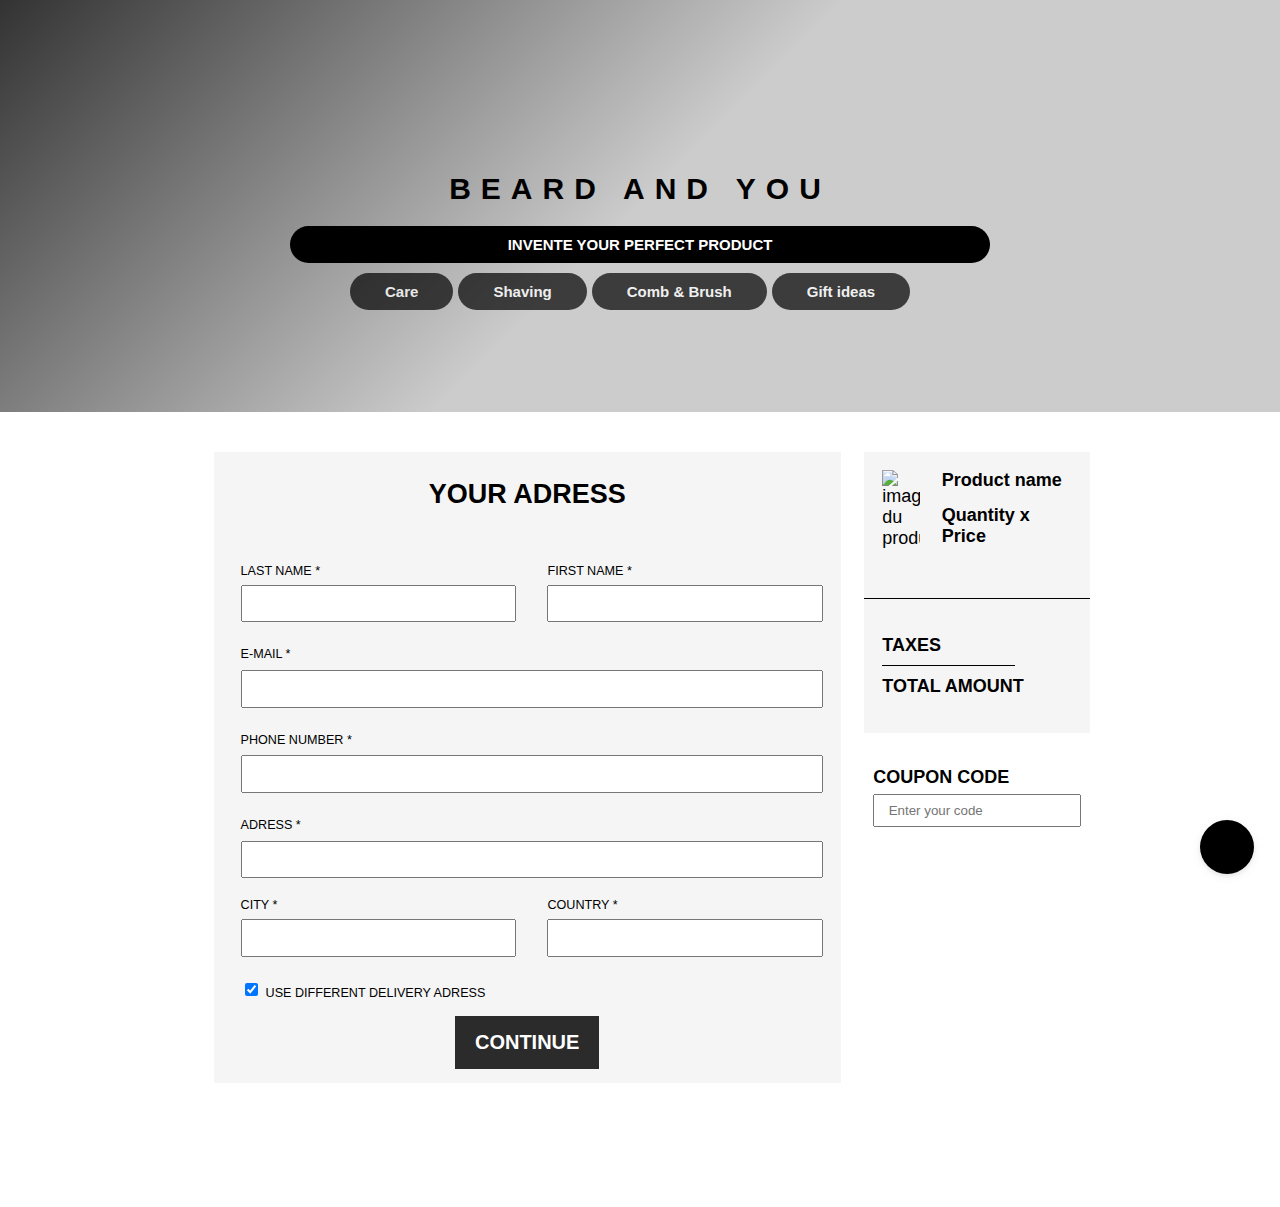
==== basket.html @ 59ac4abd "Add files via upload" ====
<!DOCTYPE html>
<htlm>
    <head>
        <title>Beard and You</title>
        <meta charset="utf-8">
        <script src="https://kit.fontawesome.com/859c8cdbed.js" crossorigin="anonymous"></script>
        <link rel="stylesheet" href="css/style.css">
        <link rel="stylesheet" type="text/css" href="css/components/command_page.css">
    </head>
    <body>

        <div class="banner">
            

                <div class="icons">
        
                        <ul class="list-inline">
                            <li>
                            <a href="products.html"target="_blank"><i class="fas fa-search"></i></a>
                            </li>
                            <li>
                            <a href="account.html"target="_blank"><i class="far fa-user"></i></a>
                            </li>
                            <li>
                            <a href="basket.html"><i class="fas fa-shopping-cart"></i></a>
                            </li>

                        </ul>
                    </div>
        
        <div class="container">

                <h1>BEARD AND YOU</h1>

                <a href= "customize.html" class="btn-black">INVENTE YOUR PERFECT PRODUCT</a>
        
                <ul class="list-btn">

                    <li>
                        <a href= "products.html"  class="btn-care">Care</a>

                        <a href= "products.html"  class="btn-shaving">Shaving</a>

                        <a href= "products.html"  class="btn-comb">Comb & Brush</a>

                        <a href= "products.html"  class="btn-gift">Gift ideas</a>

                    </li>

                </ul>


            </div>
        </div>


        <div class="container command_container">

 <div class="container-flex invente">
            <div class="container-flex formulaire">
                
                <div class="form">
                    <h2 class="title">YOUR ADRESS</h2>
                    <div class="container_ligne">
                        <label>LAST NAME *<br><input class="lastname" type="text" value="" size="30" /></label>
                        <label>FIRST NAME *<br><input class="firstname" type="text" value="" size="30" /></label>
                    </div>
                    <label>E-MAIL *<br><input class="email" type="text" value="" size="60" /></label>
                    <br><label>PHONE NUMBER *<br><input class="phone" type="text" value="" size="60" /></label>
                   <br><label>ADRESS *<br><input class="adress" type="text" value="" size="60" /></label>
                    <div class="container_ligne">
                        <label>CITY *<br><input class="city" type="text" value="" size="30" /></label>
                        <label>COUNTRY *<br><input class="country" type="text" value="" size="30" /></label>
                    </div>
                    <div>
                        <input class="checkbox" type="checkbox" id="scales" name="scales" checked>
                        <label for="scales">USE DIFFERENT DELIVERY ADRESS</label>
                        </div>
                        <div class="btn_add">
                            <a href="index.html" class="btn_3">CONTINUE</a>
                        </div>
                </div>                
            </div>
            <div class="container-flex right">

                <div class="right_top">
                        <div class="container-flex product_name">
                        <img src="images/image produit 1.jpg" alt="image du produit" width="20%" height="auto">
                        <div class="read">
                            <div class="name"> Product name </div>
                            <div class="name"> Quantity x Price </div>
                        </div>                   
                    </div>
                    <div class="sep"></div>

                    <div class="extra_product">
                        <div class="taxes">
                        TAXES 
                        <div class=septwo></div>
                        TOTAL AMOUNT
                        </div>
                        
                    </div>

                </div>
                
                <div class="container-flex coupon">
                    <label>COUPON CODE<br><input class="coupon_input" type="text" value="" size="20" placeholder="Enter your code" /></label>
                </div>
                
            </div>
        </div>

            </div>

            <br> <br>
            <br> <br>

    <a class="typeform-share button" href="https://form.typeform.com/to/hsKn9K6V" data-mode="popover" style="width:54px;height:54px;position:fixed;box-shadow:0px 2px 12px rgba(0, 0, 0, 0.06), 0px 2px 4px rgba(0, 0, 0, 0.08);right:26px;bottom:26px;border-radius:50%;display:flex;align-items:center;justify-content:center;cursor:pointer;background:#000000;overflow:hidden;line-height:0;" target="_blank"> <span class="icon"> <img alt="" src="https://images.typeform.com/images/p2cHWG2DJkvH" style="max-width:32px;max-height:32px;" /> </span> </a> <script> (function() { var qs,js,q,s,d=document, gi=d.getElementById, ce=d.createElement, gt=d.getElementsByTagName, id="typef_orm_share", b="https://embed.typeform.com/"; if(!gi.call(d,id)){ js=ce.call(d,"script"); js.id=id; js.src=b+"embed.js"; q=gt.call(d,"script")[0]; q.parentNode.insertBefore(js,q) } })() </script>

    </body>
<html>
---- css/style.css ----
@import url("components/container.css");
@import url("components/banner.css");
@import url("components/button.css");
@import url("components/home.css");
@import url("components/image-hp.css");
@import url("components/list-inline.css");
@import url("components/btn-question.css");
@import url("components/list-btn.css");
@import url("components/icons.css");
@import url("components/card.css");
@import url("components/btn-homep");
@import url("components/btn-home");



body{
	font-family: 'Arial';
	font-size: 18px;
	font-weight: lighter;
	margin: 0px auto;
	background-size: cover;
	background-position: center;
}

h1,h2,h3{
	font-family: Arial
	font-weight: lighter;
	font-weight: bold 
	margin: 0px auto;
}

h1{
	letter-spacing: 10px;
	font-size: 20px;
	text-align: center;
	float: top
}

h2{
	margin-left: 120px;

}

p {
	flex-basis: 600px
}


a{
	text-decoration: none;
	color: black;
	font-size: 20px;
	font-weight: bold;
}



a{
	text-decoration: none;

}

a {
text-decoration: none;

}



.list-inline {
	list-style: none;
	padding-left: 0px;
}

.list-inline li {
	display: inline;
	padding: 20px;
}

.list-inline i {
	font-size: 30px;
	color: black;
}



/*============================*/
---- css/components/command_page.css ----
.command_container{
    width: 900px;


}
.nav_navbar {
    display: flex;
    flex-direction: row-reverse;
    text-decoration: none;
}

.nav_navbar ul {
    display: flex;
    align-items: center;
    list-style-type: none;
    padding: 16px;
}

.header{
    background: url(img/background.png) no-repeat top center/cover;
    height: 450px;
    font-family: 'Roboto', sans-serif;
}

.header_0 {
    padding-bottom: 300px;
    margin-top: -180px;
}

.header .header_content {
    height: 100%;
    display: flex;
    flex-direction: column;
    justify-content: center;
    align-items: center;
}

.btn {
    color: black;
    background: radial-gradient(#4e4e4e, #000000);
    padding: 10px 15px;
    border-radius: 30px;
    text-decoration: none;
    color: white;
}

.icon-truck {
    padding-right: 15px;
    padding-left: 25px;
    font-size: 40px;
}

.icon-search {
    padding-left: 20px;
    font-size: 40px;
}

.icon-user {
    font-size: 45px;
}

.invente {
    display: flex;
    justify-content: space-around;

}

.form{

background-color: whitesmoke;
padding: 2% 4%;
width: 85%;
}
.form input{
    padding: 0.7em 0.2em;
    margin-top: 0.5em;
    margin-bottom: 1.5em;
    width: 100%;
}
.form label {
    font-size: 0.7em;
}
.checkbox{
    width: auto!important;
}
.formulaire {
    display: flex;
    flex-direction: column;
    align-items: center;
    justify-content: center;
    width: 100%;
}

.container_ligne {
    display: flex;
    flex-direction: row;
    padding: 0;
    justify-content: space-between;
}

.form .title{
    text-align: center;
    margin: 0 ;
    margin-bottom: 2em;
    margin-top: 0.5em;
}





.right {
    display: flex;
    flex-direction: column;
    width: 30%;
}

.product_name {
    display: flex;
    flex-direction: row;
    align-items: center;
    align-items: flex-start;
    padding: 1em 1em;
}

.extra_product{
    padding: 2em 1em;
}

.coupon_input{
    margin-top: 0.5em;
    padding: 0.5em 1em;
}
.name {
    margin-bottom: 0.8em;
    font-weight: bold;
    margin-left: 1.2em;
}

.sep {
    width: 100%;
    height: 1px;
    background-color: black;
    margin-top: 8%;
    margin-bottom: 0%;
}


.right_top{
    background-color: whitesmoke;
}
.septwo {
    width: 70%;
    height: 1px;
    background-color: black;
    margin-top: 5%;
    margin-bottom: 5%;
}

.taxes{
    font-weight: bold;
}
.coupon {
    margin-top: 15%;
    font-weight: bold;
    display: flex;
    flex-direction: column;
    justify-content: center;
    padding: 0 0.5em;

}



.btn_4 {
    color: black;
    background: radial-gradient(#4e4e4e, #000000);
    padding: 15px 20px;
    border-radius: 30px;
    text-decoration: none;
    color: white;
}





.btn_3 {
    color: black;
    background: #2b2b2b;
    padding: 15px 20px;
    text-decoration: none;
    color: white;
}

.btn_add {
    display: flex;
    justify-content: center;
}
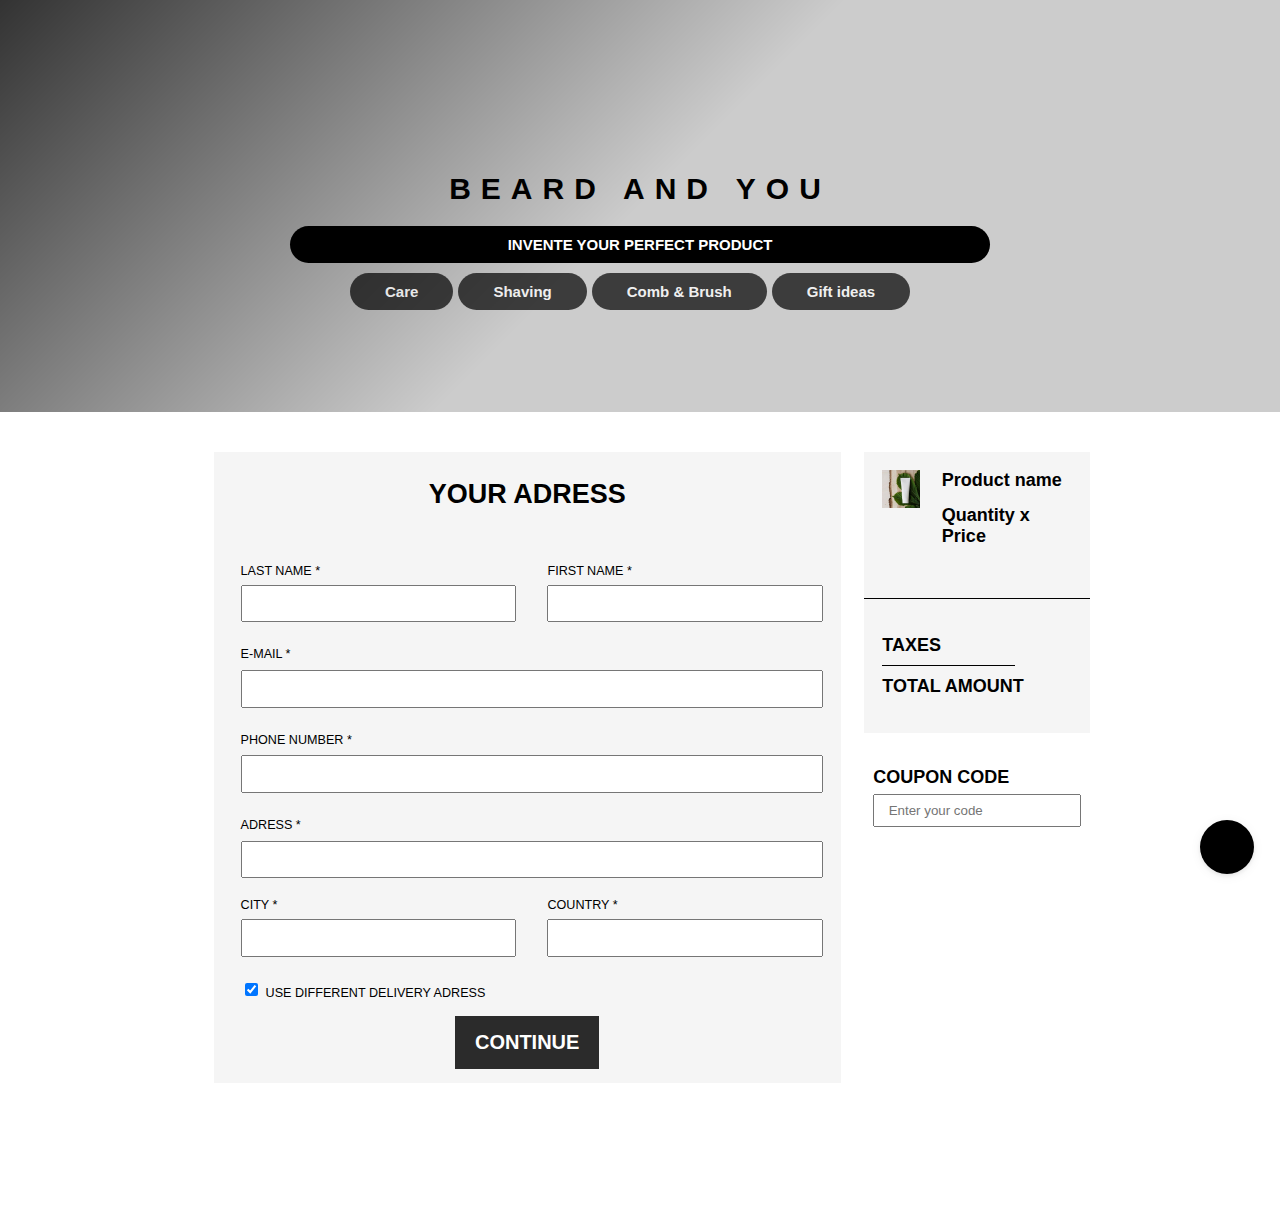
==== commit c6e695ce: "Add files via upload" ====
--- a/basket.html
+++ b/basket.html
@@ -85,7 +85,7 @@
 
                 <div class="right_top">
                         <div class="container-flex product_name">
-                        <img src="images/image produit 1.jpg" alt="image du produit" width="20%" height="auto">
+                        <img src="images/imageproduit1.jpg" alt="image du produit" width="20%" height="auto">
                         <div class="read">
                             <div class="name"> Product name </div>
                             <div class="name"> Quantity x Price </div>
